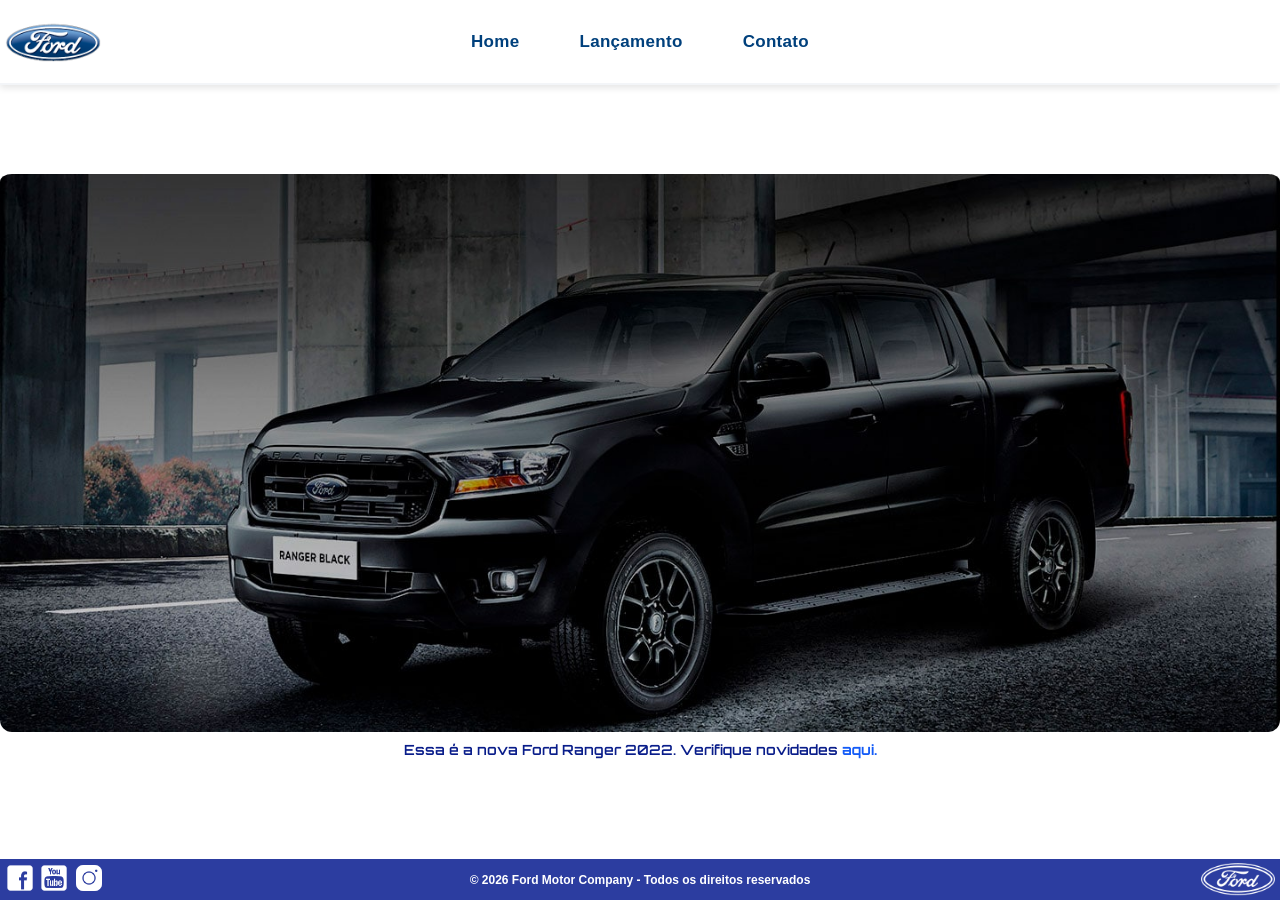
==== index.html @ 72f3222d "arquivos iniciais do desafio" ====
<!doctype html>
<html lang="pt-br">
  <head>
    <meta charset="UTF-8" />
    <meta name="viewport" content="width=device-width, initial-scale=1.0" />
    <meta http-equiv="X-UA-Compatible" content="ie=edge" />
    <title>Ford Brasil | Nova Ford Ranger 2022</title>
    <link rel="stylesheet" href="css/reset.css" />
    <link rel="stylesheet" href="css/style.css" />
    <link href="https://fonts.googleapis.com/css2?family=Orbitron:wght@500;700&display=swap" rel="stylesheet">
  </head>
  <body>
    <header>
      <div class="topo">
        <img src="img/logo-ford-256.png" alt="Logo" />
      </div>
      <nav class="menu-topo">
        <a href="index.html">Home</a>
        <a href="lancamento.html">Lançamento</a>
        <a href="contato.html">Contato</a>
      </nav>
      <div class="espaco-topo"></div>
    </header>
    <main class="home">
      <section class="home-conteudo">
        <div class="texto2-home">
          <p><strong>A força que encara qualquer desafio</strong></p>
        </div>

        <div class="imagem-home">
          <a href="lancamento.html">
            <img src="img/imagem_1.jpg" alt="Ranger Preta"
          /></a>
        </div>
        <div class="texto-home">
          <p>
            Essa é a nova Ford Ranger 2022. Verifique novidades
            <a href="lancamento.html">aqui.</a>
          </p>
        </div>
      </section>
    </main>
    <footer>
      <div class="redes-sociais">
        <nav class="logos-redes-sociais">
          <a
            href="https://www.facebook.com/FordBrasil/"
            target="_blank"
            rel="noopener noreferrer"
            ><img src="img/facebook-50.png" alt="Logo Facebook"
          /></a>
          <a
            href="https://www.youtube.com/fordbrasil"
            target="_blank"
            rel="noopener noreferrer"
            ><img src="img/youtube-squared-50.png" alt="Logo youtube"
          /></a>
          <a
            href="https://www.instagram.com/fordbrasil/"
            target="_blank"
            rel="noopener noreferrer"
            ><img src="img/instagram-logo-50.png" alt="Logo Instagram"
          /></a>
        </nav>
      </div>
      <a
        href="https://www.ford.com.br/copyright/"
        target="_blank"
        rel="noopener noreferrer"
        class="copyright"
        >© 2026 Ford Motor Company - Todos os direitos reservados</a
      >

       <a
        href="https://www.ford.com.br/copyright/"
        target="_blank"
        rel="noopener noreferrer"
        class="copyright-mobile"
        >© 2026 Ford</a
      >
      
      <div class="logo-footer">
        <img src="img/ford-96.png" alt="logo ford" />
      </div>
    </footer>
  </body>
</html>
---- css/style.css ----
* {
  margin: 0;
  padding: 0;
  box-sizing: border-box;
}

/* Person do header */
body {
  margin: 0;
  display: flex;
  min-height: 100vh;
  flex-direction: column;
  font-family: "Segoe UI", Arial, sans-serif;
}

header {
  display: flex;
  align-items: center;
  justify-content: space-between;
  background-color: #ffffff;
  padding: 15px 5px;
  border-bottom: 2px solid #f3f5f8;
  box-shadow: 0 3px 7px rgba(0, 0, 0, 0.1);
}

.topo {
  width: 120px;
  display: flex;
  align-items: center;
}

.espaco-topo {
  width: 120px;
  display: flex;
  align-items: center;
}

header img {
  height: 40px;
  width: auto;
}

header nav {
  justify-content: center;
  display: flex;
  gap: 20px;
}

header nav a {
  padding: 18px 20px;
  color: #00407c;
  font-size: 17px;
  font-family: "Segoe UI", Arial, Helvetica, sans-serif;
  font-weight: 600;
  letter-spacing: 0.3px;
  text-decoration: none;
  transition: color 0.2s ease;
}

header nav a:hover {
  color: #135bf7;
}

nav .menu-topo {
  flex: 1;
  display: flex;
  height: 50px;
}

/* Person da tela inicial - home */

main.home {
  flex: 1;
  display: flex;
  align-items: center;
  justify-content: center;
}

.texto2-home {
  display: none;
}

.home-conteudo {
  display: flex;
  flex-direction: column;
  align-items: center;
  gap: 4px;
  padding-bottom: 14px;
  width: 100%;
}

.imagem-home {
  display: flex;
  justify-content: center;
}

.imagem-home img {
  width: 104.2rem;
  max-width: 100%;
  height: auto;
  display: block;
  border-radius: 12px;
  padding-top: 4px;
}

.texto-home p {
  max-width: 500px;
  line-height: 1.5;
  text-align: center;
  font-size: 14px;
  margin-top: 3px;
  font-family: "Orbitron", Arial, sans-serif;
  font-weight: 600;
  color: #091d8a;
}

.texto-home a {
  color: #135bf7;
  text-decoration: none;
  transition: color 0.3s ease-in-out;
  font-weight: bold;
}

.texto-home a:hover {
  color: #1b3572;
}

main {
  flex: 1;
}

/* Footer  */
footer {
  display: flex;
  align-items: center;
  background-color: #2c3da0;
  padding: 4px 5px;
  margin-top: auto;
}

.redes-sociais {
  flex: 1;
  display: flex;
  align-items: center;
  justify-content: flex-start;
  gap: 10px;
}

.logos-redes-sociais img {
  height: 30px;
  width: auto;
  transition: transform 0.3s ease-in-out;
}

.logos-redes-sociais img:hover {
  transform: scale(1.04);
}

.copyright {
  text-align: center;
  color: #ffffff;
  flex: 1;
  display: flex;
  font-weight: 600;
  justify-content: center;
  font-size: 12px;
  text-decoration: none;
  font-family: "Segoe UI", Arial, sans-serif;
}

.copyright-mobile{
  display: none !important;
  text-align: center;
  color: #ffffff;
  flex: 1;
  font-weight: 600;
  justify-content: center;
  font-size: 12px;
  text-decoration: none;
  font-family: "Segoe UI", Arial, sans-serif;
}

.logo-footer {
  display: flex;
  justify-content: flex-end;
  align-items: center;
  flex: 1;
}

.logo-footer img {
  height: 33px;
  width: auto;
  display: block;
}

/* Lancamento */

.video-lancamento {
  max-width: 900px;
  margin: 4px auto;
  width: 100%;
  margin-top: 8px;
}

.video-lancamento iframe {
  width: 100%;
  height: 52vh;
  aspect-ratio: 16/9;
}

.descricao-video {
  text-align: center;
  max-width: 800px;
  margin: 2px auto;
  font-size: 13px;
  line-height: 1.4;
  font-family: "Orbitron", Arial, sans-serif;
  font-weight: 600;
  color: #091d8a;
}

.imagens-lancamento {
  display: flex;
  justify-content: center;
  align-items: flex-start;
  gap: 30px;
  flex-wrap: wrap;
  padding-left: 15px;
}

.imagens-lancamento p {
  font-size: 12px;
  margin-top: 1px;
  font-weight: 620;
  color: #2c3da0;
  font-family: "Orbitron", Arial, sans-serif;
  letter-spacing: 0.2px;
}

.preco {
  margin-left: 32px;
}

.preco1 {
  margin-top: 4px;
}

.carro {
  display: flex;
  flex-direction: column;
  align-items: flex-start;
  margin-bottom: 30px;
}

.img-carro {
  width: 100%;
  max-width: 210px;
  height: auto;
  margin-bottom: 1px;
  transition: transform 0.3s ease-in-out;
  margin-left: 18px;
}

.img-carro:hover {
  transform: scale(1.02);
}

.carro-info {
  display: flex;
  align-items: flex-start;
  gap: 10px;
  font-size: 13px;
  text-align: left;
  line-height: 1.2;
  color: #2c3da0;
  font-weight: 700;
  letter-spacing: 0.2px;
  font-family: "Orbitron", Arial, sans-serif;
}

.area-click {
  cursor: pointer;
  display: block;
}

input[type="checkbox"] {
  transform: scale(1.5);
  margin-top: 5px;
  width: fit-content;
  accent-color: #2c3da0;
}

.comparar {
  display: flex;
  justify-content: center;
  margin-top: 5px;
  margin-bottom: 18px;
}

.btn-comparar {
  background-color: transparent;
  position: relative;
  color: #ffffff;
  border: none;
  padding: 10px 35px;
  font-weight: 700;
  font-size: 12px;
  letter-spacing: 0.5px;
  text-transform: uppercase;
  border-radius: 999px;
  cursor: pointer;
  transform: translateZ(0);
  backface-visibility: hidden;
  font-family: "Segoe UI", Arial, sans-serif;
  z-index: 1;
}

.btn-comparar::before {
  content: "";
  position: absolute;
  inset: 0;
  transform-origin: center center;
  background-color: #2c3da0;
  border-radius: 999px;
  z-index: -1;
  transform: scaleX(1) scaleY(1);
  transform-origin: center;
  transition:
    transform 0.9s cubic-bezier(0.22, 1, 0.36, 1),
    background-color 0.18s ease,
    box-shadow 0.18s ease;

  will-change: transform;
}

.btn-comparar:hover::before {
  transform: scaleX(1.09) scaleY(1.07);
  background-color: #135bf7;
  box-shadow: 0px 8px 15px rgba(0, 0, 0, 0.2);
}

/* Contato */
main.contato {
  flex: 1;
  display: flex;
  justify-content: center;
  align-items: center;
}

.img-formulario {
  width: 80rem;
}

form h2 {
  font-size: 18px;
  font-weight: bold;
  padding: 4px;
  font-family: "Segoe UI", Arial, sans-serif;
  padding-bottom: 10px;
  color: #061a87;
}

input,
textarea {
  width: 98%;
  padding: 15px;
  gap: 40px;
  border: 1px solid #2c3da0;
  border-radius: 9px;
  margin: 4px;
  font-family: "Segoe UI", Arial, sans-serif;
  color: #0c0d63;
  font-weight: 550;
  outline-color: #2c3da0;
}

textarea::placeholder,
input::placeholder {
  color: #2c3da0;
  font-weight: 400;
  opacity: 0.7;
}

select {
  width: 98%;
  height: auto;
  padding: 13px;
  border: 1px solid #2c3da0;
  border-radius: 9px;
  margin: 4px;
  font-size: 14px;
  font-weight: 649;
  font-family: "Segoe UI", Arial, sans-serif;
  color: #2c3da0;
  outline-color: #2c3da0;
}

.formulario-contato {
  display: flex;
  width: 100%;
  max-width: 750px;
  align-items: center;
  gap: 2px;
  margin-left: -25px;
}

.formulario-contato img {
  width: 100%;
  height: 100%;
}

.area-botao {
  display: flex;
  justify-content: flex-end;
  width: 100%;
  margin-left: -2px;
}

.btn-formulario {
  background-color: transparent;
  position: relative;
  color: #ffffff;
  border: none;
  padding: 10px 35px;
  font-size: 12px;
  letter-spacing: 0.5px;
  text-transform: uppercase;
  font-weight: 700;
  border-radius: 999px;
  cursor: pointer;
  font-family: "Segoe UI", Arial, sans-serif;
  transform: translateZ(0);
  backface-visibility: hidden;
  z-index: 1;
}

.btn-formulario::before {
  content: "";
  position: absolute;
  inset: 0;
  background-color: #2c3da0;
  border-radius: 999px;
  z-index: -1;
  transform: scaleX(1) scaleY(1);
  transform-origin: center;
  transition:
    transform 0.9s cubic-bezier(0.22, 1, 0.36, 1),
    background-color 0.18s ease,
    box-shadow 0.18s ease;
  will-change: transform;
}

.btn-formulario:hover::before {
  transform: scaleX(1.09) scaleY(1.07);
  background-color: #135bf7;
  box-shadow: 0px 8px 15px rgba(0, 0, 0, 0.2);
}

/* Responsividade mobile */


/*  Header - Mobile */
@media (max-width: 768px) {
  header {
    flex-direction: column;
    gap: 10px;
  }
  header nav {
    flex-wrap: wrap;
    justify-content: center;
    gap: 10px;
  }

  header nav a {
    padding: 10px 12px;
  }

  header img {
    height: 40px;
    margin-left: 4px;
  }

  /*  Home - mobile */

  main.home {
    height: fit-content;
  }

  .texto2-home {
    display: block;
    font-family: "Orbitron", sans-serif;
    font-weight: 700;
    margin-top: -20px;
    margin-bottom: 25px;
    color: #070e37;
    text-align: center;
  }

  .texto2-home p {
    font-size: 15px;
    font-weight: 700;
    letter-spacing: 1px;
    text-transform: uppercase;
  }

  .imagem-home {
    height: 37vh;
  }

  .imagem-home img {
    width: 100%;
    height: 100%;
    object-fit: cover;
    border-radius: 0;
    object-position: 42% center;
  }

  .texto-home p {
    font-size: 12.5px;
    padding: 0 8px;
    margin-top: 8px;
  }

  /* Lançamento Carros - Mobile */

  .video-lancamento iframe {
    height: auto;
    padding: 0 10px;
    width: 100%;
    aspect-ratio: 16/9;
  }

  .descricao-video {
    padding: 2px;
    font-size: 12px;
  }

  .imagens-lancamento {
    flex-direction: column;
    align-items: center;
    gap: 20px;
    padding: 0 20px;
  }

  .carro input {
    margin-top: 2px;
  }

  .carro {
    align-items: center;
    text-align: center;
  }

  .img-carro {
    margin-left: -20px;
  }

  .carro-info {
    justify-content: center;
    margin-bottom: -22px;
    gap: 9px;
  }

  .imagens-lancamento p {
    text-align: left;
    width: 100%;
  }

  .preco {
    margin: auto;
    text-align: center;
    margin-left: 31px;
  }

  .preco1 {
    margin-right: 5.7rem;
    margin-top: 14px;
  }

  /* Formulário - Mobile */

  .formulario-contato {
    flex-direction: column;
    align-items: center;
    padding: 32px;
    width: 100%;
    margin-top: -25px;
    margin-left: -5px;
  }

  .img-formulario {
    width: 100%;
    margin-left: 10px;
  }

  form {
    width: 98%;
    margin-top: -30px;
  }

  input,
  textarea {
    width: 100%;
    height: 40px;
  }
  textarea {
    display: block;
    padding: 12px 15px;
    line-height: 1.4;
    height: 70px;
  }

  select {
    width: 100%;
  }

  /* Botões - Mobile */
  .btn-comparar {
    padding: 10px 20px;
    font-size: 11px;
    margin-bottom: 4px;
  }

  .btn-formulario {
    padding: 10px 20px;
    font-size: 11px;
    margin-bottom: -24px;
    margin-top: 5px;
    margin-left: 9px;
  }

  .area-botao {
    justify-content: center;
  }

  /* Footer Mobile */

  footer {
    gap: 10px;
    text-align: center;
    justify-content: space-between;
  }

  .redes-sociais {
    padding-left: 2px;
    gap: 5px;
  }

  .logos-redes-sociais {
    display: flex;
  }

  .logo-footer {
    justify-content: center;
  }
  .logo-footer img {
    width: 50%;
    height: auto;
    margin-right: -23px;
  }

  .copyright-mobile{
    display: flex !important;
    color: #ffffff !important;
    justify-content: center;
    align-items: center;
    transform: none;
    margin-left: auto;
    margin: 10px 0;
    margin-left: -2px; 
    flex: 1;  
  }

  .copyright{
    display: none !important;

  }
}

@media (max-width: 320px) {
  .preco1 {
    margin-top: 25px;
  }


  h2 {
    margin-top: 20px;
  }

.logo-footer img{
  width: 50px;  
  height: auto; 
  margin-right: 0;
}
}
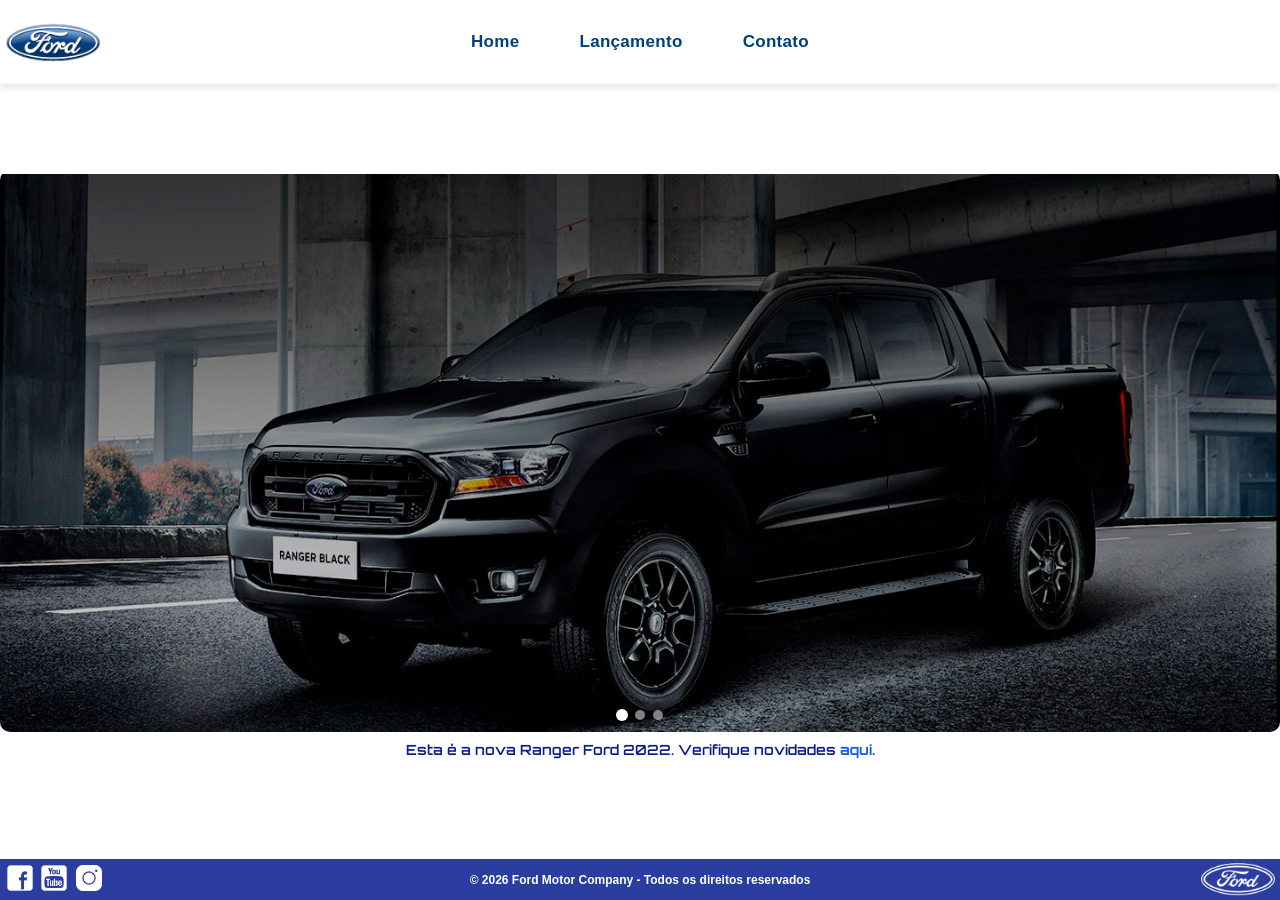
==== commit 332e3c33: "melhorando fluidez do carousel" ====
--- a/index.html
+++ b/index.html
@@ -7,7 +7,10 @@
     <title>Ford Brasil | Nova Ford Ranger 2022</title>
     <link rel="stylesheet" href="css/reset.css" />
     <link rel="stylesheet" href="css/style.css" />
-    <link href="https://fonts.googleapis.com/css2?family=Orbitron:wght@500;700&display=swap" rel="stylesheet">
+    <link
+      href="https://fonts.googleapis.com/css2?family=Orbitron:wght@500;700&display=swap"
+      rel="stylesheet"
+    />
   </head>
   <body>
     <header>
@@ -28,15 +31,18 @@
         </div>
 
         <div class="imagem-home">
-          <a href="lancamento.html">
-            <img src="img/imagem_1.jpg" alt="Ranger Preta"
-          /></a>
+          <a id="carousel-link" href="lancamento.html">
+            <img id="carousel" src="img/imagem_1.jpg" alt="Ranger Preta" />
+          </a>
+           <div class="carousel-dots">
+    <span class="dot active" data-index="0"></span>
+    <span class="dot" data-index="1"></span>
+    <span class="dot" data-index="2"></span>
+  </div>
         </div>
+
         <div class="texto-home">
-          <p>
-            Essa é a nova Ford Ranger 2022. Verifique novidades
-            <a href="lancamento.html">aqui.</a>
-          </p>
+          <p id="carousel-title"></p>
         </div>
       </section>
     </main>
@@ -71,17 +77,19 @@
         >© 2026 Ford Motor Company - Todos os direitos reservados</a
       >
 
-       <a
+      <a
         href="https://www.ford.com.br/copyright/"
         target="_blank"
         rel="noopener noreferrer"
         class="copyright-mobile"
         >© 2026 Ford</a
       >
-      
+
       <div class="logo-footer">
         <img src="img/ford-96.png" alt="logo ford" />
       </div>
     </footer>
+
+    <script src="js/carousel.js"></script>
   </body>
 </html>
--- a/css/style.css
+++ b/css/style.css
@@ -92,6 +92,13 @@
 .imagem-home {
   display: flex;
   justify-content: center;
+  background-color: #ffffff;
+  background-position: center 4px; 
+  background-size: cover;
+  background-repeat: no-repeat;
+  border-radius: 10px;
+  overflow: hidden;
+  position: relative;
 }
 
 .imagem-home img {
@@ -99,8 +106,10 @@
   max-width: 100%;
   height: auto;
   display: block;
-  border-radius: 12px;
+  border-radius: 0px;
   padding-top: 4px;
+  transition: opacity 0.9s ease-in-out; 
+  opacity: 1;
 }
 
 .texto-home p {
@@ -124,6 +133,31 @@
 .texto-home a:hover {
   color: #1b3572;
 }
+
+.carousel-dots {
+  position: absolute;
+  bottom: 12px;
+  left: 50%;
+  transform: translateX(-50%);
+  display: flex;
+  gap: 8px;
+  z-index: 5;
+}
+
+.dot {
+  width: 10px;
+  height: 10px;
+  border-radius: 50%;
+  background: rgba(255,255,255,0.5);
+  cursor: pointer;
+  transition: 0.3s;
+}
+
+.dot.active {
+  background: white;
+  transform: scale(1.2);
+}
+
 
 main {
   flex: 1;
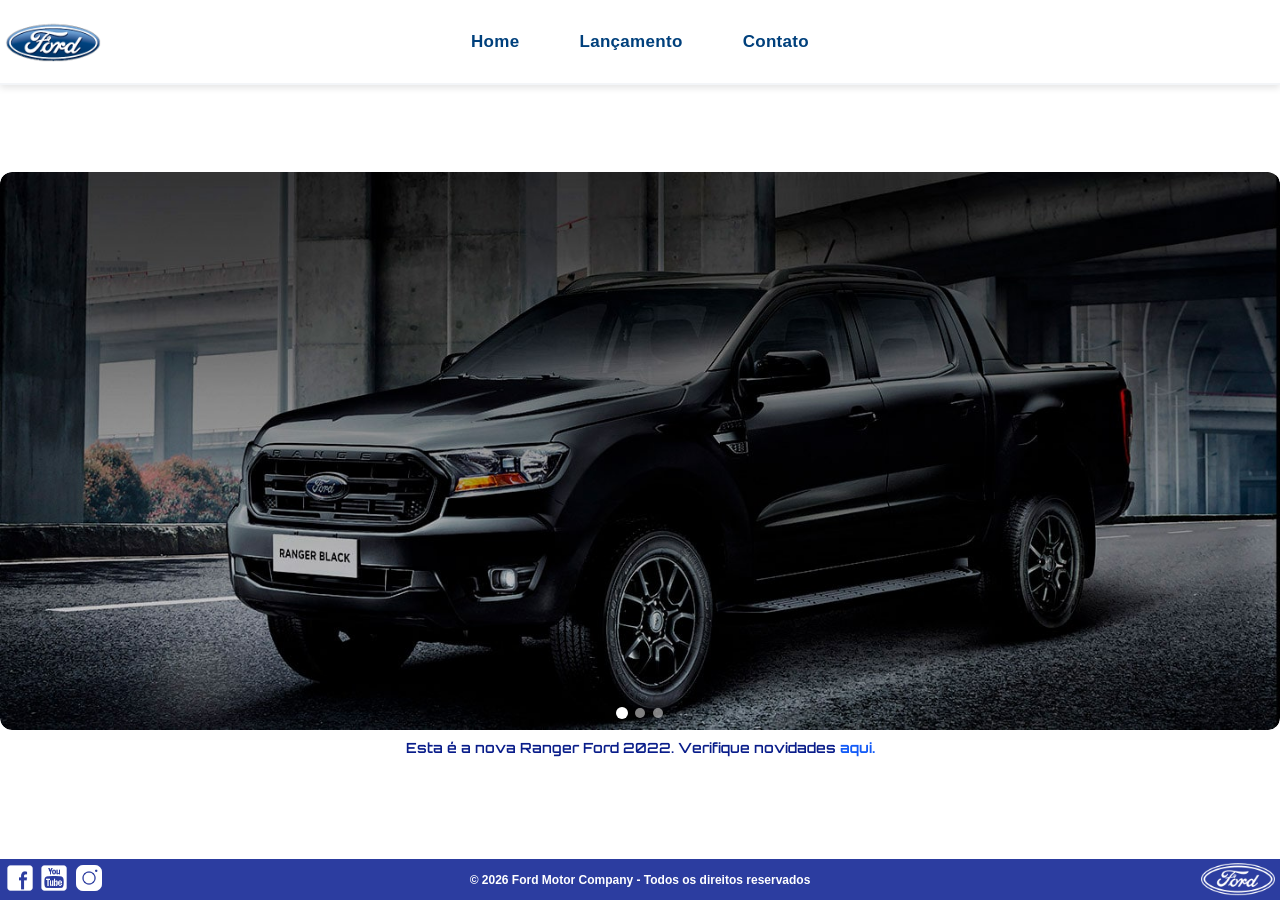
==== commit c2aa7325: "ajustes responsividade mobile" ====
--- a/index.html
+++ b/index.html
@@ -82,7 +82,7 @@
         target="_blank"
         rel="noopener noreferrer"
         class="copyright-mobile"
-        >© 2026 Ford</a
+        >© 2026</a
       >
 
       <div class="logo-footer">
--- a/css/style.css
+++ b/css/style.css
@@ -93,12 +93,12 @@
   display: flex;
   justify-content: center;
   background-color: #ffffff;
-  background-position: center 4px; 
+  background-position: center; 
   background-size: cover;
   background-repeat: no-repeat;
-  border-radius: 10px;
   overflow: hidden;
   position: relative;
+  border-radius: 12px;
 }
 
 .imagem-home img {
@@ -106,8 +106,8 @@
   max-width: 100%;
   height: auto;
   display: block;
-  border-radius: 0px;
-  padding-top: 4px;
+  border-radius: 12px;
+  padding-top: 0px;
   transition: opacity 0.9s ease-in-out; 
   opacity: 1;
 }
@@ -373,6 +373,152 @@
   box-shadow: 0px 8px 15px rgba(0, 0, 0, 0.2);
 }
 
+
+#compare {
+  display: none;
+  position: fixed;
+  inset: 0;
+  z-index: 1000;
+  justify-content: center;
+  align-items: center;
+  padding: 20px;
+  pointer-events: none;
+}
+
+#overlay {
+  display: none;
+  position: fixed;
+  inset: 0;
+  background: rgba(0,0,0,0.6);
+  z-index: 999;
+}
+
+.compare-container {
+  background: #fff;
+  border-radius: 12px;
+  border-top: 7px solid #2c3da0;
+  box-shadow: 0 0 40px rgba(0,0,0,0.2);
+  width: fit-content;
+  max-width: 95vw;
+  max-height: 90vh;
+  overflow: auto;
+  animation: modalshow 0.3s cubic-bezier(0.22, 1, 0.36, 1);
+  pointer-events: auto;
+}
+
+@keyframes modalshow {
+  from {
+    opacity: 0;
+    transform: scale(0.96);
+  }
+  to {
+    opacity: 1;
+    transform: scale(1);
+  }
+}
+#compare table {
+    width: 100%;
+    border-collapse: collapse; 
+    font-family: 'Arial', sans-serif;
+    color: #333;
+}
+
+#compare th {
+    padding-bottom: 8px;
+    font-family: "Orbitron", Arial, sans-serif;
+     color: #2c3da0;
+    text-transform: uppercase;
+    letter-spacing: 1px;
+}
+
+#compare tr {
+    border-bottom: 1px solid #d0d7f1;
+}
+
+#compare td {
+    padding: 15px 10px;
+    text-align: center;
+    vertical-align: middle;
+    font-family: "Orbitron", Arial, sans-serif;
+}
+
+#compare tbody tr:nth-child(even) {
+    background-color: #f8faff;
+    transition: background-color 0.2s ease;
+}
+
+#compare tbody tr:hover {
+  background-color: #eef3ff;
+  transition: 0.2s ease;
+}
+
+#compare td:first-child {
+    font-weight: bold;
+    text-align: left;
+    color: #2c3da0;
+    width: 30%;
+    background-color: #f0f3ff;
+    font-family: "Orbitron", Arial, sans-serif;
+    text-transform: uppercase;
+    font-size: 16px;
+}
+
+#compare img {
+    max-width: 150px;
+    height: auto;
+    border-radius: 4px;
+    margin-bottom: 10px;
+}
+
+.area-fechar {
+  display: flex;
+  justify-content: center;
+  padding: 20px;
+  min-width: 600px;
+}
+
+.btn-fechar {
+    background-color: transparent;
+  position: relative;
+  color: #ffffff;
+  border: none;
+  padding: 10px 35px;
+  font-weight: 700;
+  font-size: 12px;
+  letter-spacing: 0.5px;
+  text-transform: uppercase;
+  border-radius: 999px;
+  cursor: pointer;
+  transform: translateZ(0);
+  backface-visibility: hidden;
+  font-family: "Segoe UI", Arial, sans-serif;
+  z-index: 1;
+}
+.btn-fechar::before {
+  content: "";
+  position: absolute;
+  inset: 0;
+  transform-origin: center center;
+  background-color: #2c3da0;
+  border-radius: 999px;
+  z-index: -1;
+  transform: scaleX(1) scaleY(1);
+  transform-origin: center;
+  transition:
+    transform 0.9s cubic-bezier(0.22, 1, 0.36, 1),
+    background-color 0.18s ease,
+    box-shadow 0.18s ease;
+
+  will-change: transform;
+}
+
+.btn-fechar:hover::before {
+  transform: scaleX(1.09) scaleY(1.07);
+  background-color: #135bf7;
+  box-shadow: 0px 8px 15px rgba(0, 0, 0, 0.2);
+}
+
+
 /* Contato */
 main.contato {
   flex: 1;
@@ -497,21 +643,24 @@
 @media (max-width: 768px) {
   header {
     flex-direction: column;
-    gap: 10px;
+    gap: 2px;
+    padding: 8px 5px;
   }
   header nav {
     flex-wrap: wrap;
     justify-content: center;
     gap: 10px;
+    
   }
 
   header nav a {
     padding: 10px 12px;
+    font-size: 16px;
   }
 
   header img {
-    height: 40px;
-    margin-left: 4px;
+    height: 35px;
+    margin-left: 10px;
   }
 
   /*  Home - mobile */
@@ -611,6 +760,50 @@
     margin-top: 14px;
   }
 
+
+   .compare-container {
+    width: 95vw;
+    max-width: 95vw;
+    overflow-x: hidden;
+  }
+
+  #compare table {
+    width: 100%;
+    table-layout: fixed;
+  }
+
+  #compare th,
+  #compare td {
+    font-size: 10px;
+    padding: 6px 4px;
+  }
+
+  #compare th {
+    white-space: nowrap;
+    font-size: 9.2px;
+}
+
+  #compare td:first-child {
+    width: 32%;
+    font-size: 9px;
+  }
+
+  #compare img {
+    max-width: 75px;
+    height: auto;
+  }
+  
+
+  .area-fechar {
+    min-width: 100%;
+    padding: 15px;
+  }
+
+  .btn-fechar {
+    font-size: 10px;
+    padding: 8px 18px;
+  }
+
   /* Formulário - Mobile */
 
   .formulario-contato {
@@ -623,7 +816,7 @@
   }
 
   .img-formulario {
-    width: 100%;
+    width: 75%;
     margin-left: 10px;
   }
 
@@ -678,6 +871,7 @@
   .redes-sociais {
     padding-left: 2px;
     gap: 5px;
+    margin-left: 4px;
   }
 
   .logos-redes-sociais {
@@ -690,7 +884,7 @@
   .logo-footer img {
     width: 50%;
     height: auto;
-    margin-right: -23px;
+    margin-right: -35px;
   }
 
   .copyright-mobile{
@@ -701,7 +895,7 @@
     transform: none;
     margin-left: auto;
     margin: 10px 0;
-    margin-left: -2px; 
+    margin-left: -8px; 
     flex: 1;  
   }
 
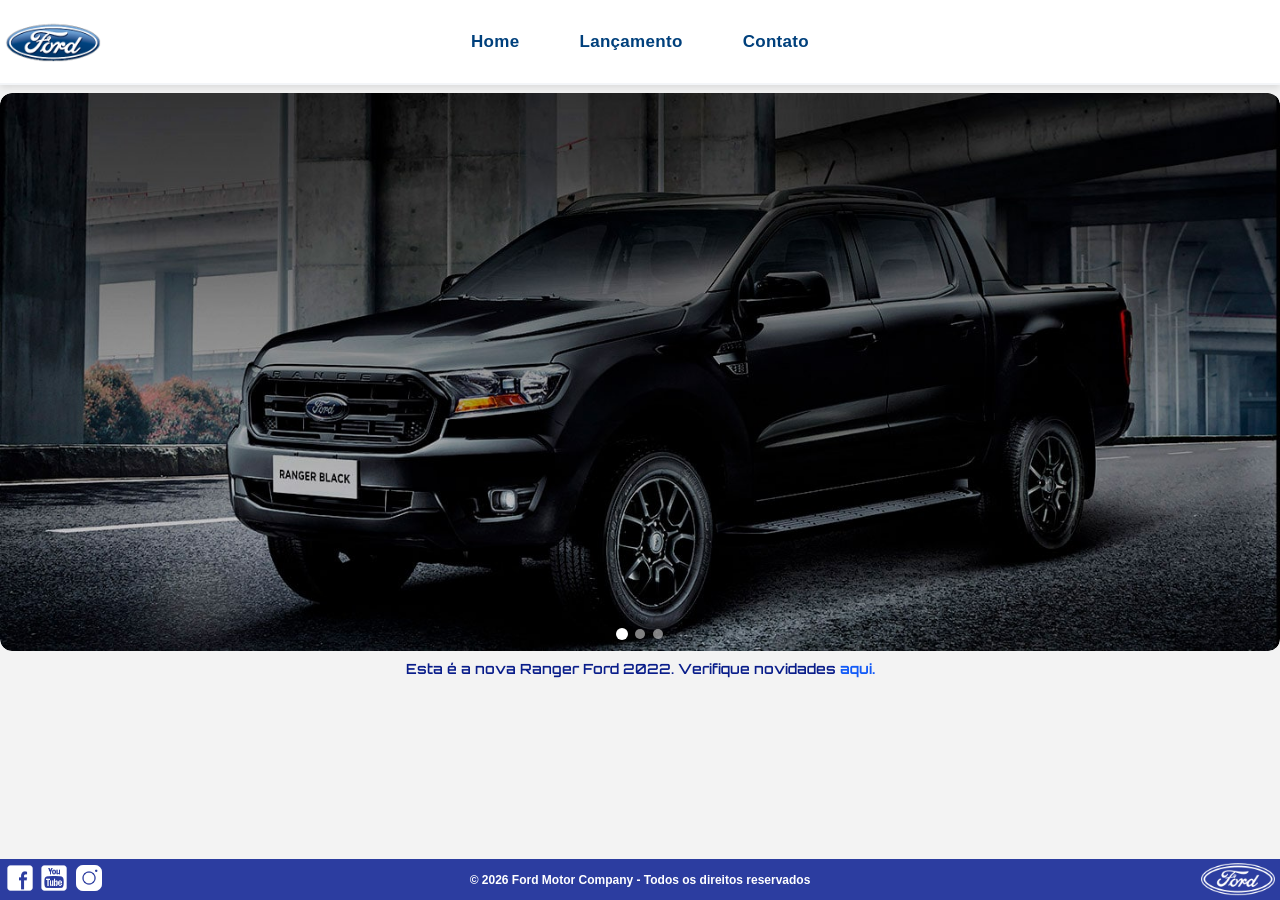
==== commit f5153c94: "Ajustes na responsividade mobile" ====
--- a/index.html
+++ b/index.html
@@ -27,18 +27,25 @@
     <main class="home">
       <section class="home-conteudo">
         <div class="texto2-home">
-          <p><strong>A força que encara qualquer desafio</strong></p>
+          <p>
+            <strong
+              >
+                A FORÇA QUE ENCARA <br />
+                QUALQUER DESAFIO
+              </strong
+            >
+          </p>
         </div>
 
         <div class="imagem-home">
           <a id="carousel-link" href="lancamento.html">
             <img id="carousel" src="img/imagem_1.jpg" alt="Ranger Preta" />
           </a>
-           <div class="carousel-dots">
-    <span class="dot active" data-index="0"></span>
-    <span class="dot" data-index="1"></span>
-    <span class="dot" data-index="2"></span>
-  </div>
+          <div class="carousel-dots">
+            <span class="dot active" data-index="0"></span>
+            <span class="dot" data-index="1"></span>
+            <span class="dot" data-index="2"></span>
+          </div>
         </div>
 
         <div class="texto-home">
--- a/css/style.css
+++ b/css/style.css
@@ -7,10 +7,11 @@
 /* Person do header */
 body {
   margin: 0;
-  display: flex;
   min-height: 100vh;
+  display: flex;
   flex-direction: column;
   font-family: "Segoe UI", Arial, sans-serif;
+  background-color: #f3f3f3;
 }
 
 header {
@@ -70,9 +71,8 @@
 /* Person da tela inicial - home */
 
 main.home {
-  flex: 1;
-  display: flex;
-  align-items: center;
+  display: flex;
+  padding: 8px 0;
   justify-content: center;
 }
 
@@ -93,7 +93,7 @@
   display: flex;
   justify-content: center;
   background-color: #ffffff;
-  background-position: center; 
+  background-position: center;
   background-size: cover;
   background-repeat: no-repeat;
   overflow: hidden;
@@ -108,7 +108,7 @@
   display: block;
   border-radius: 12px;
   padding-top: 0px;
-  transition: opacity 0.9s ease-in-out; 
+  transition: opacity 0.9s ease-in-out;
   opacity: 1;
 }
 
@@ -148,7 +148,7 @@
   width: 10px;
   height: 10px;
   border-radius: 50%;
-  background: rgba(255,255,255,0.5);
+  background: rgba(255, 255, 255, 0.5);
   cursor: pointer;
   transition: 0.3s;
 }
@@ -158,9 +158,8 @@
   transform: scale(1.2);
 }
 
-
 main {
-  flex: 1;
+  width: 100%;
 }
 
 /* Footer  */
@@ -169,6 +168,7 @@
   align-items: center;
   background-color: #2c3da0;
   padding: 4px 5px;
+  width: 100%;
   margin-top: auto;
 }
 
@@ -202,7 +202,7 @@
   font-family: "Segoe UI", Arial, sans-serif;
 }
 
-.copyright-mobile{
+.copyright-mobile {
   display: none !important;
   text-align: center;
   color: #ffffff;
@@ -373,7 +373,6 @@
   box-shadow: 0px 8px 15px rgba(0, 0, 0, 0.2);
 }
 
-
 #compare {
   display: none;
   position: fixed;
@@ -389,7 +388,7 @@
   display: none;
   position: fixed;
   inset: 0;
-  background: rgba(0,0,0,0.6);
+  background: rgba(0, 0, 0, 0.6);
   z-index: 999;
 }
 
@@ -397,7 +396,7 @@
   background: #fff;
   border-radius: 12px;
   border-top: 7px solid #2c3da0;
-  box-shadow: 0 0 40px rgba(0,0,0,0.2);
+  box-shadow: 0 0 40px rgba(0, 0, 0, 0.2);
   width: fit-content;
   max-width: 95vw;
   max-height: 90vh;
@@ -417,34 +416,34 @@
   }
 }
 #compare table {
-    width: 100%;
-    border-collapse: collapse; 
-    font-family: 'Arial', sans-serif;
-    color: #333;
+  width: 100%;
+  border-collapse: collapse;
+  font-family: "Arial", sans-serif;
+  color: #333;
 }
 
 #compare th {
-    padding-bottom: 8px;
-    font-family: "Orbitron", Arial, sans-serif;
-     color: #2c3da0;
-    text-transform: uppercase;
-    letter-spacing: 1px;
+  padding-bottom: 8px;
+  font-family: "Orbitron", Arial, sans-serif;
+  color: #2c3da0;
+  text-transform: uppercase;
+  letter-spacing: 1px;
 }
 
 #compare tr {
-    border-bottom: 1px solid #d0d7f1;
+  border-bottom: 1px solid #d0d7f1;
 }
 
 #compare td {
-    padding: 15px 10px;
-    text-align: center;
-    vertical-align: middle;
-    font-family: "Orbitron", Arial, sans-serif;
+  padding: 15px 10px;
+  text-align: center;
+  vertical-align: middle;
+  font-family: "Orbitron", Arial, sans-serif;
 }
 
 #compare tbody tr:nth-child(even) {
-    background-color: #f8faff;
-    transition: background-color 0.2s ease;
+  background-color: #f8faff;
+  transition: background-color 0.2s ease;
 }
 
 #compare tbody tr:hover {
@@ -453,21 +452,21 @@
 }
 
 #compare td:first-child {
-    font-weight: bold;
-    text-align: left;
-    color: #2c3da0;
-    width: 30%;
-    background-color: #f0f3ff;
-    font-family: "Orbitron", Arial, sans-serif;
-    text-transform: uppercase;
-    font-size: 16px;
+  font-weight: bold;
+  text-align: left;
+  color: #2c3da0;
+  width: 30%;
+  background-color: #f0f3ff;
+  font-family: "Orbitron", Arial, sans-serif;
+  text-transform: uppercase;
+  font-size: 16px;
 }
 
 #compare img {
-    max-width: 150px;
-    height: auto;
-    border-radius: 4px;
-    margin-bottom: 10px;
+  max-width: 150px;
+  height: auto;
+  border-radius: 4px;
+  margin-bottom: 10px;
 }
 
 .area-fechar {
@@ -478,7 +477,7 @@
 }
 
 .btn-fechar {
-    background-color: transparent;
+  background-color: transparent;
   position: relative;
   color: #ffffff;
   border: none;
@@ -517,7 +516,6 @@
   background-color: #135bf7;
   box-shadow: 0px 8px 15px rgba(0, 0, 0, 0.2);
 }
-
 
 /* Contato */
 main.contato {
@@ -638,7 +636,6 @@
 
 /* Responsividade mobile */
 
-
 /*  Header - Mobile */
 @media (max-width: 768px) {
   header {
@@ -650,7 +647,6 @@
     flex-wrap: wrap;
     justify-content: center;
     gap: 10px;
-    
   }
 
   header nav a {
@@ -666,7 +662,14 @@
   /*  Home - mobile */
 
   main.home {
-    height: fit-content;
+    min-height: 75vh;
+    padding-top: 10px;
+  }
+
+  .home-conteudo {
+    gap: 8px;
+    padding: 0 4px;
+    padding-top: 50px;
   }
 
   .texto2-home {
@@ -680,28 +683,33 @@
   }
 
   .texto2-home p {
-    font-size: 15px;
+    font-size: 18px;
     font-weight: 700;
     letter-spacing: 1px;
     text-transform: uppercase;
+    max-width: 260px;
+    margin: 0 auto;
+    line-height: 1.3;
   }
 
   .imagem-home {
-    height: 37vh;
+    overflow: hidden;
+    height: 40vh;
+     border-radius: 2px;
   }
 
   .imagem-home img {
     width: 100%;
     height: 100%;
     object-fit: cover;
-    border-radius: 0;
+    border-radius: 2px;
     object-position: 42% center;
   }
 
   .texto-home p {
     font-size: 12.5px;
     padding: 0 8px;
-    margin-top: 8px;
+    margin-top: 10px;
   }
 
   /* Lançamento Carros - Mobile */
@@ -760,8 +768,7 @@
     margin-top: 14px;
   }
 
-
-   .compare-container {
+  .compare-container {
     width: 95vw;
     max-width: 95vw;
     overflow-x: hidden;
@@ -781,7 +788,7 @@
   #compare th {
     white-space: nowrap;
     font-size: 9.2px;
-}
+  }
 
   #compare td:first-child {
     width: 32%;
@@ -792,7 +799,6 @@
     max-width: 75px;
     height: auto;
   }
-  
 
   .area-fechar {
     min-width: 100%;
@@ -887,7 +893,7 @@
     margin-right: -35px;
   }
 
-  .copyright-mobile{
+  .copyright-mobile {
     display: flex !important;
     color: #ffffff !important;
     justify-content: center;
@@ -895,13 +901,12 @@
     transform: none;
     margin-left: auto;
     margin: 10px 0;
-    margin-left: -8px; 
-    flex: 1;  
-  }
-
-  .copyright{
+    margin-left: -8px;
+    flex: 1;
+  }
+
+  .copyright {
     display: none !important;
-
   }
 }
 
@@ -910,14 +915,13 @@
     margin-top: 25px;
   }
 
-
   h2 {
     margin-top: 20px;
   }
 
-.logo-footer img{
-  width: 50px;  
-  height: auto; 
-  margin-right: 0;
-}
-}
+  .logo-footer img {
+    width: 50px;
+    height: auto;
+    margin-right: 0;
+  }
+}
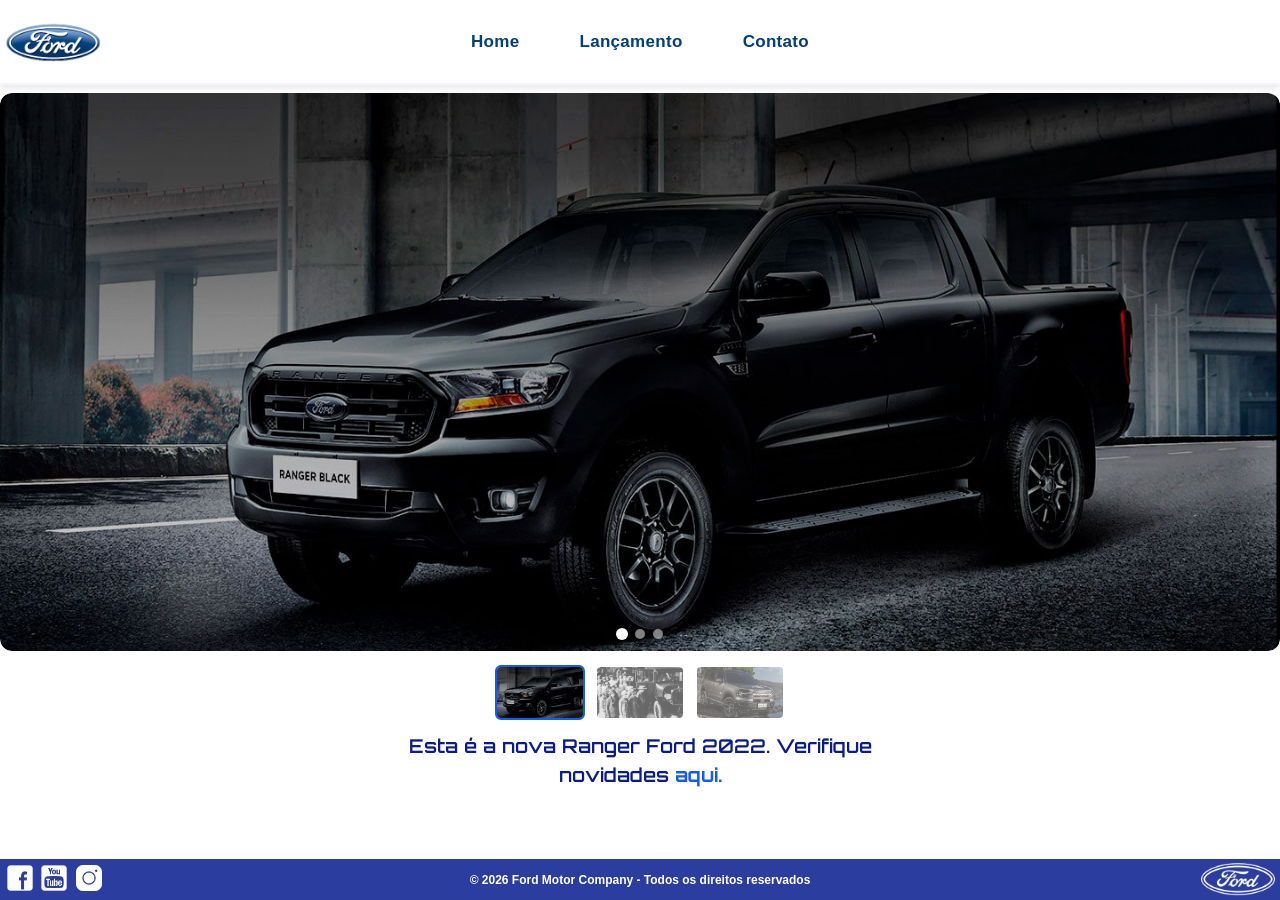
==== commit d2b6861d: "Adicionando miniatura no carrossel e melhorando a responsividade" ====
--- a/index.html
+++ b/index.html
@@ -47,6 +47,29 @@
             <span class="dot" data-index="2"></span>
           </div>
         </div>
+
+        <div class="carousel-miniaturas">
+  <img
+    class="miniatura active-thumb"
+    src="img/imagem_1.jpg"
+    data-index="0"
+    alt=""
+  />
+
+  <img
+    class="miniatura"
+    src="img/imagem_2.jpg"
+    data-index="1"
+    alt=""
+  />
+
+  <img
+    class="miniatura"
+    src="img/imagem_3.jpg"
+    data-index="2"
+    alt=""
+  />
+</div>
 
         <div class="texto-home">
           <p id="carousel-title"></p>
--- a/css/style.css
+++ b/css/style.css
@@ -5,13 +5,21 @@
 }
 
 /* Person do header */
+
+
+html{
+  height: 100%;
+}
+
+
 body {
   margin: 0;
-  min-height: 100vh;
+  min-height: 100dvh;
+  min-height: 100svh;
   display: flex;
   flex-direction: column;
   font-family: "Segoe UI", Arial, sans-serif;
-  background-color: #f3f3f3;
+  background-color: #ffffff;
 }
 
 header {
@@ -102,7 +110,7 @@
 }
 
 .imagem-home img {
-  width: 104.2rem;
+  width: 100%;
   max-width: 100%;
   height: auto;
   display: block;
@@ -116,8 +124,8 @@
   max-width: 500px;
   line-height: 1.5;
   text-align: center;
-  font-size: 14px;
-  margin-top: 3px;
+  font-size: 19px;
+  margin-top: 8px;
   font-family: "Orbitron", Arial, sans-serif;
   font-weight: 600;
   color: #091d8a;
@@ -158,8 +166,38 @@
   transform: scale(1.2);
 }
 
+.carousel-miniaturas {
+  display: flex;
+  justify-content: center;
+  gap: 10px;
+  margin-top: 10px;
+  flex-wrap: wrap;
+}
+
+.miniatura {
+  width: 90px;
+  height: 55px;
+  object-fit: cover;
+  border-radius: 6px;
+  cursor: pointer;
+  opacity: 0.6;
+  transition: 0.3s ease;
+  border: 2px solid transparent;
+}
+
+.miniatura:hover {
+  opacity: 1;
+  transform: scale(1.03);
+}
+
+.active-thumb {
+  opacity: 1;
+  border: 2px solid #135bf7;
+}
+
 main {
   width: 100%;
+  flex: 1;
 }
 
 /* Footer  */
@@ -662,14 +700,14 @@
   /*  Home - mobile */
 
   main.home {
-    min-height: 75vh;
+    min-height: auto;
     padding-top: 10px;
   }
 
   .home-conteudo {
     gap: 8px;
     padding: 0 4px;
-    padding-top: 50px;
+    padding-top: 30px;
   }
 
   .texto2-home {
@@ -677,7 +715,7 @@
     font-family: "Orbitron", sans-serif;
     font-weight: 700;
     margin-top: -20px;
-    margin-bottom: 25px;
+    margin-bottom: 8px;
     color: #070e37;
     text-align: center;
   }
@@ -694,8 +732,10 @@
 
   .imagem-home {
     overflow: hidden;
-    height: 40vh;
-     border-radius: 2px;
+    height: 30dvh;
+    border-radius: 2px;
+    min-height: 180px;
+    max-height: 290px;
   }
 
   .imagem-home img {
@@ -709,7 +749,7 @@
   .texto-home p {
     font-size: 12.5px;
     padding: 0 8px;
-    margin-top: 10px;
+    margin-top: 2px;
   }
 
   /* Lançamento Carros - Mobile */
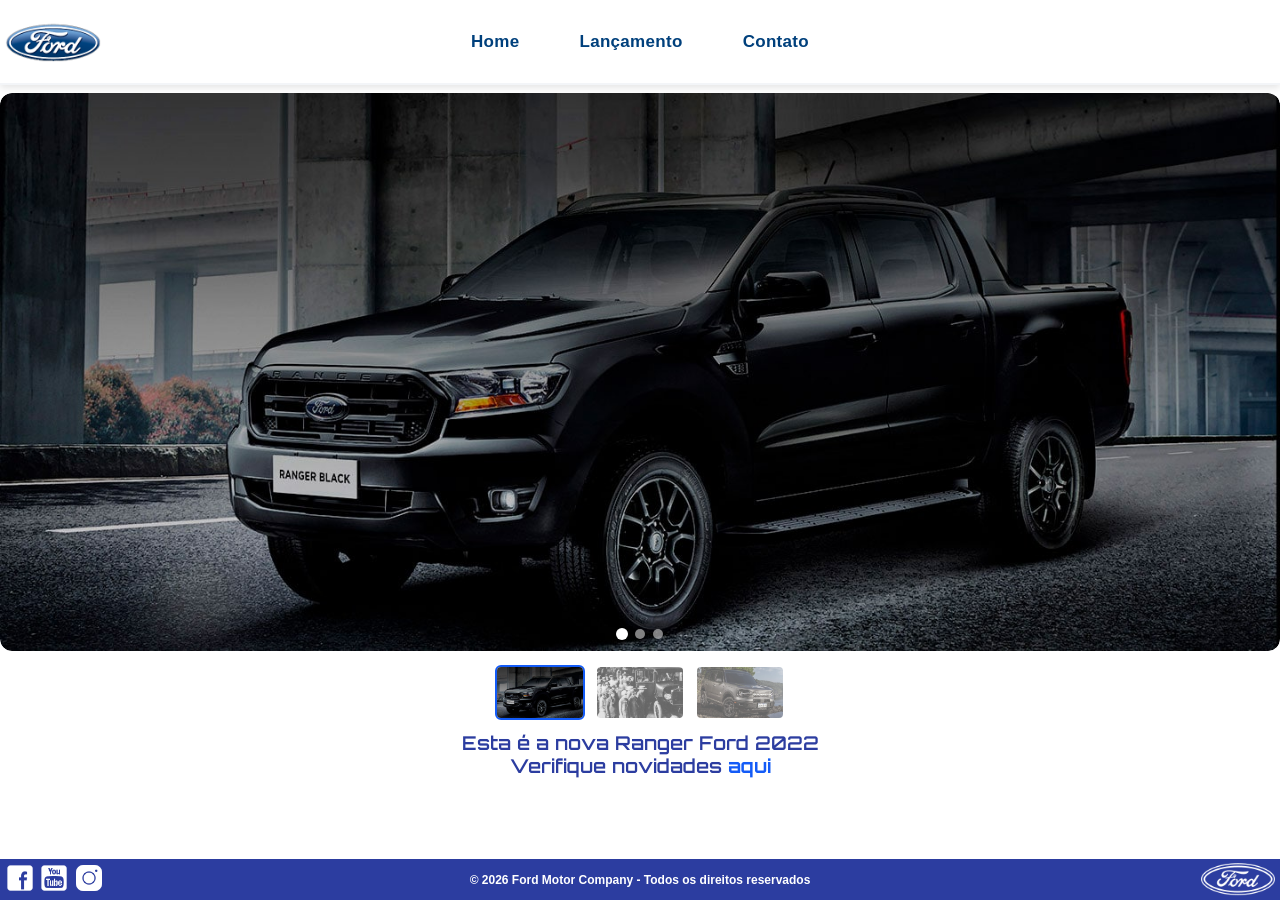
==== commit 093e5950: "Ajustes no estilo e conteúdo do carousel, seção principal e responsividade mobile" ====
--- a/index.html
+++ b/index.html
@@ -30,8 +30,7 @@
           <p>
             <strong
               >
-                A FORÇA QUE ENCARA <br />
-                QUALQUER DESAFIO
+                A INOVAÇÃO QUE MOVE GERAÇÕES
               </strong
             >
           </p>
--- a/css/style.css
+++ b/css/style.css
@@ -122,13 +122,13 @@
 
 .texto-home p {
   max-width: 500px;
-  line-height: 1.5;
+  line-height: 1.2;
   text-align: center;
   font-size: 19px;
   margin-top: 8px;
   font-family: "Orbitron", Arial, sans-serif;
   font-weight: 600;
-  color: #091d8a;
+  color: #2c3da0;
 }
 
 .texto-home a {
@@ -141,6 +141,7 @@
 .texto-home a:hover {
   color: #1b3572;
 }
+
 
 .carousel-dots {
   position: absolute;
@@ -707,7 +708,7 @@
   .home-conteudo {
     gap: 8px;
     padding: 0 4px;
-    padding-top: 30px;
+    padding-top: 60px;
   }
 
   .texto2-home {
@@ -716,18 +717,19 @@
     font-weight: 700;
     margin-top: -20px;
     margin-bottom: 8px;
-    color: #070e37;
+    color: #00407c;
     text-align: center;
   }
 
   .texto2-home p {
-    font-size: 18px;
+    font-size: 14px;
     font-weight: 700;
     letter-spacing: 1px;
+    white-space: nowrap;
     text-transform: uppercase;
-    max-width: 260px;
+    max-width: 100%;
     margin: 0 auto;
-    line-height: 1.3;
+    line-height: 1;
   }
 
   .imagem-home {
